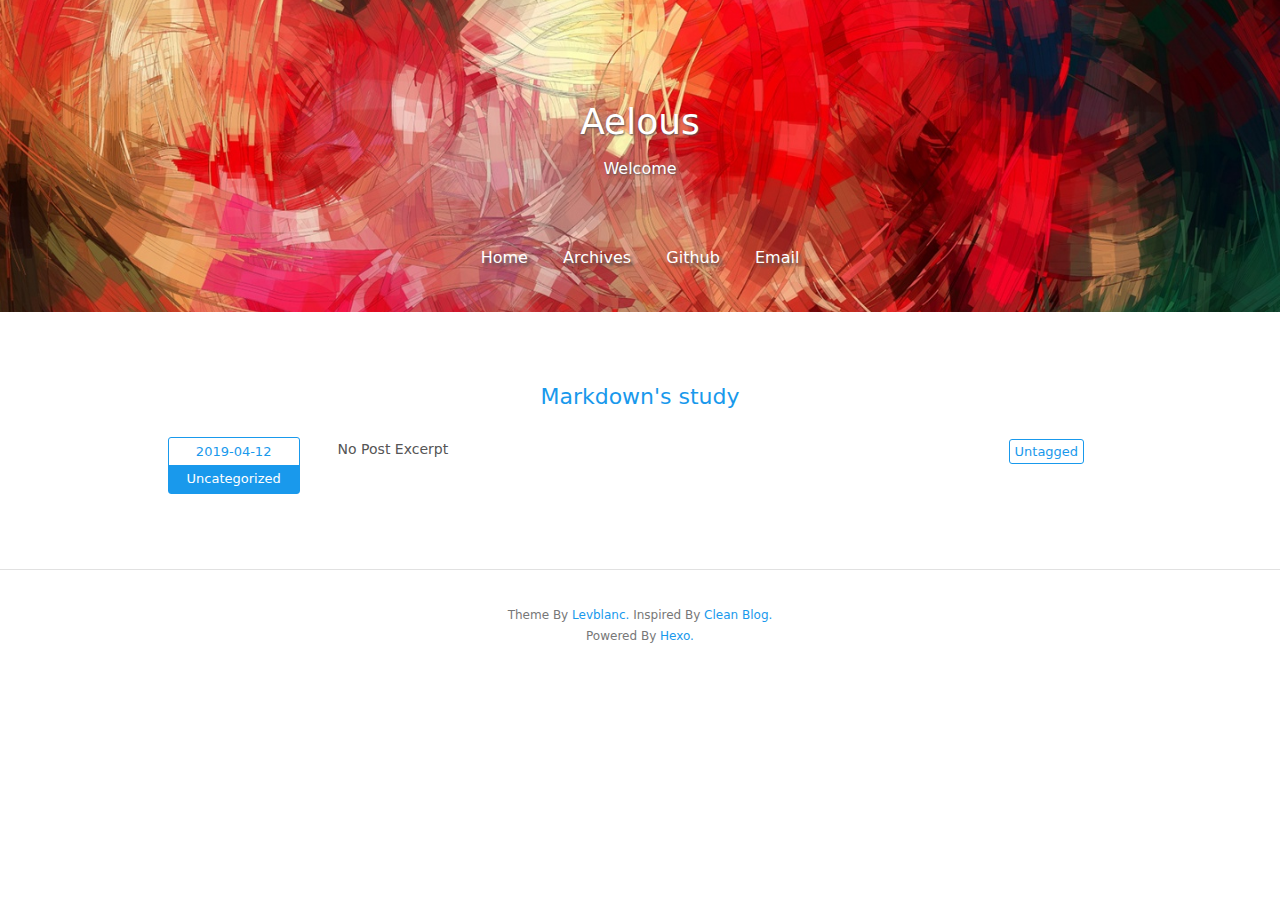
==== index.html @ 1f710404 "Site updated: 2019-04-13 15:53:36" ====
<!DOCTYPE html>
<html>
  <!-- Html Head Tag-->
  <head><meta name="generator" content="Hexo 3.8.0">
  <meta charset="UTF-8">
  <meta http-equiv="X-UA-Compatible" content="IE=edge">
  <meta name="viewport" content="width=device-width, initial-scale=1">
  <meta name="description" content>
  <meta name="author" content="Aelous">
  <!-- Open Graph Data -->
  <meta property="og:title" content="Aelous">
  <meta property="og:description" content="A domesticated man">
  <meta property="og:site_name" content="Aelous">
  <meta property="og:type" content="website">
  <meta property="og:image" content="http://aaaelous.com">
  
    <link rel="alternate" href="/atom.xml" title="Aelous" type="application/atom+xml">
  
  
    <link rel="icon" href="/favicon.png">
  

  <!-- Site Title -->
  <title>Aelous</title>

  <!-- Bootstrap CSS -->
  <link rel="stylesheet" href="/css/bootstrap.min.css">
  <!-- Custom CSS -->
  
  <link rel="stylesheet" href="/css/style.light.css">

  <!-- Google Analytics -->
  

</head>

  <body>
    <!-- Page Header -->


<header class="site-header header-background" style="background-image: url(/img/default-banner-dark.jpg)">
  <div class="container">
    <div class="row">
      <div class="col-lg-8 col-lg-offset-2 col-md-10 col-md-offset-1">
        <div class="page-title with-background-image">
          <p class="title">Aelous</p>
          <p class="subtitle">Welcome</p>
        </div>
        <div class="site-menu with-background-image">
          <ul>
            
              <li>
                <a href="/">
                  
                  Home
                  
                </a>
              </li>
            
              <li>
                <a href="/archives">
                  
                  Archives
                  
                </a>
              </li>
            
              <li>
                <a href="https://github.com/<your-github-username>">
                  
                  Github
                  
                </a>
              </li>
            
              <li>
                <a href="mailto:<your-email-address>">
                  
                  Email
                  
                </a>
              </li>
            
          </ul>
        </div>
      </div>
    </div>
  </div>
</header>

<!-- Home Page Post List -->
<div class="container">
  <div class="row">
    <div class="col-lg-10 col-md-10 col-md-offset-1">
      
        <div class="post-item-wrapper">
  <a href="/2019/04/12/Markdown's study/" class="post-title">
      Markdown&#39;s study
  </a>
  <div class="post-excerpt">
    <!-- Post Date and Categories -->
    <div class="date-and-category">
      <div class="date">2019-04-12</div>
      <div class="categories">
        
          Uncategorized
        
      </div>
    </div>
    <!-- Post Excerpt -->
    <div class="excerpt typo">No Post Excerpt</div>
    <!-- Post Tags -->
    <div class="tags">
      
        <div class="untagged">Untagged</div>
      
    </div>
  </div>
</div>

      
    </div>
  </div>
</div>

<!-- Pagination -->
<div class="container">
  <div class="row">
    <div class="col-lg-10 col-md-10 col-md-offset-1">
      <ul class="pagination">
          
          
      </ul>
    </div>
  </div>
</div>



    <!-- Footer -->
<footer>
  <div class="container">
    <div class="row">
      <div class="col-lg-8 col-lg-offset-2 col-md-10 col-md-offset-1">
        <p class="copyright text-muted">
          Theme By <a target="_blank" href="https://github.com/levblanc">Levblanc.</a>
          Inspired By <a target="_blank" href="https://github.com/klugjo/hexo-theme-clean-blog">Clean Blog.</a>
        </p><p class="copyright text-muted">
          Powered By <a target="_blank" href="https://hexo.io/">Hexo.</a>
        </p>
      </div>
    </div>
  </div>
</footer>


    <!-- After Footer Scripts -->
<script src="/js/highlight.pack.js"></script>
<script>
  document.addEventListener("DOMContentLoaded", function(event) {
    var codeBlocks = Array.prototype.slice.call(document.getElementsByTagName('pre'))
    codeBlocks.forEach(function(block, index) {
      hljs.highlightBlock(block);
    });
  });
</script>

  </body>
</html>
---- css/style.light.css ----
/* basic colors */
/* theme colors */
/* modify value of $theme-color to get different theme colors */
/* typo.css from https://github.com/sofish/typo.css */

@charset "utf-8";

/* 防止用户自定义背景颜色对网页的影响，添加让用户可以自定义字体 */
html {
  color: #333;
  background: #fff;
  -webkit-text-size-adjust: 100%;
  -ms-text-size-adjust: 100%;
  text-rendering: optimizelegibility;
}

/* 如果你的项目仅支持 IE9+ | Chrome | Firefox 等，推荐在 <html> 中添加 .borderbox 这个 class */
html.borderbox *, html.borderbox *:before, html.borderbox *:after {
  -moz-box-sizing: border-box;
  -webkit-box-sizing: border-box;
  box-sizing: border-box;
}

/* 内外边距通常让各个浏览器样式的表现位置不同 */
body, dl, dt, dd, ul, ol, li, h1, h2, h3, h4, h5, h6, pre, code, form, fieldset, legend, input, textarea, p, blockquote, th, td, hr, button, article, aside, details, figcaption, figure, footer, header, menu, nav, section {
  margin: 0;
  padding: 0;
}

/* 重设 HTML5 标签, IE 需要在 js 中 createElement(TAG) */
article, aside, details, figcaption, figure, footer, header, menu, nav, section {
  display: block;
}

/* HTML5 媒体文件跟 img 保持一致 */
audio, canvas, video {
  display: inline-block;
}

/* 要注意表单元素并不继承父级 font 的问题 */
body, button, input, select, textarea {
  font: 300 1rem/1.8 PingFang SC, Lantinghei SC, Microsoft Yahei, Hiragino Sans GB, Microsoft Sans Serif, WenQuanYi Micro Hei, sans;
}

button::-moz-focus-inner,
input::-moz-focus-inner {
  padding: 0;
  border: 0;
}

/* 去掉各Table cell 的边距并让其边重合 */
table {
  border-collapse: collapse;
  border-spacing: 0;
}

/* 去除默认边框 */
fieldset, img {
  border: 0;
}

/* 块/段落引用 */
blockquote {
  position: relative;
  color: #999;
  font-weight: 400;
  border-left: 1px solid #1abc9c;
  padding-left: 1em;
  margin: 1em 3em 1em 2em;
}

@media only screen and ( max-width: 640px ) {
  blockquote {
    margin: 1em 0;
  }
}

/* Firefox 以外，元素没有下划线，需添加 */
acronym, abbr {
  border-bottom: 1px dotted;
  font-variant: normal;
}

/* 添加鼠标问号，进一步确保应用的语义是正确的（要知道，交互他们也有洁癖，如果你不去掉，那得多花点口舌） */
abbr {
  cursor: help;
}

/* 一致的 del 样式 */
del {
  text-decoration: line-through;
}

address, caption, cite, code, dfn, em, th, var {
  font-style: normal;
  font-weight: 400;
}

/* 去掉列表前的标识, li 会继承，大部分网站通常用列表来很多内容，所以应该当去 */
ul, ol {
  list-style: none;
}

/* 对齐是排版最重要的因素, 别让什么都居中 */
caption, th {
  text-align: left;
}

q:before, q:after {
  content: '';
}

/* 统一上标和下标 */
sub, sup {
  font-size: 75%;
  line-height: 0;
  position: relative;
}

:root sub, :root sup {
  vertical-align: baseline; /* for ie9 and other modern browsers */
}

sup {
  top: -0.5em;
}

sub {
  bottom: -0.25em;
}

/* 让链接在 hover 状态下显示下划线 */
// a {
//   color: #1abc9c;
// }

// a:hover {
//   text-decoration: underline;
// }

// .typo a {
//   border-bottom: 1px solid #1abc9c;
// }

// .typo a:hover {
//   border-bottom-color: #555;
//   color: #555;
//   text-decoration: none;
// }

/* 默认不显示下划线，保持页面简洁 */
ins, a {
  text-decoration: none;
}

/* 专名号：虽然 u 已经重回 html5 Draft，但在所有浏览器中都是可以使用的，
 * 要做到更好，向后兼容的话，添加 class="typo-u" 来显示专名号
 * 关于 <u> 标签：http://www.whatwg.org/specs/web-apps/current-work/multipage/text-level-semantics.html#the-u-element
 * 被放弃的是 4，之前一直搞错 http://www.w3.org/TR/html401/appendix/changes.html#idx-deprecated
 * 一篇关于 <u> 标签的很好文章：http://html5doctor.com/u-element/
 */
u, .typo-u {
  text-decoration: underline;
}

/* 标记，类似于手写的荧光笔的作用 */
mark {
  background: #fffdd1;
  border-bottom: 1px solid #ffedce;
  padding: 2px;
  margin: 0 5px;
}

/* 代码片断 */
pre, code, pre tt {
  font-family: Courier, 'Courier New', monospace;
}

pre {
  background: #f8f8f8;
  border: 1px solid #ddd;
  padding: 1em 1.5em;
  display: block;
  -webkit-overflow-scrolling: touch;
}

/* 一致化 horizontal rule */
hr {
  border: none;
  border-bottom: 1px solid #cfcfcf;
  margin-bottom: 0.8em;
  height: 10px;
}

/* 底部印刷体、版本等标记 */
small, .typo-small,
  /* 图片说明 */
figcaption {
  font-size: 0.9em;
  color: #888;
}

strong, b {
  font-weight: bold;
  color: #000;
}

/* 可拖动文件添加拖动手势 */
[draggable] {
  cursor: move;
}

.clearfix:before, .clearfix:after {
  content: "";
  display: table;
}

.clearfix:after {
  clear: both;
}

.clearfix {
  zoom: 1;
}

/* 强制文本换行 */
.textwrap, .textwrap td, .textwrap th {
  word-wrap: break-word;
  word-break: break-all;
}

.textwrap-table {
  table-layout: fixed;
}

/* 提供 serif 版本的字体设置: iOS 下中文自动 fallback 到 sans-serif */
.serif {
  font-family: Palatino, Optima, Georgia, serif;
}

/* 保证块/段落之间的空白隔行 */
.typo table, .typo p, .typo pre, .typo ul, .typo ol, .typo dl, .typo form, .typo hr,
.typo-p, .typo-pre, .typo-ul, .typo-ol, .typo-dl, .typo-form, .typo-hr, .typo-table, blockquote {
  margin-bottom: 1.2em
}

h1, h2, h3, h4, h5, h6 {
  font-family: PingFang SC, Verdana, Helvetica Neue, Microsoft Yahei, Hiragino Sans GB, Microsoft Sans Serif, WenQuanYi Micro Hei, sans-serif;
  font-weight: 100;
  color: #000;
  line-height: 1.35;
}

/* 标题应该更贴紧内容，并与其他块区分，margin 值要相应做优化 */
.typo h1, .typo h2, .typo h3, .typo h4, .typo h5, .typo h6,
.typo-h1, .typo-h2, .typo-h3, .typo-h4, .typo-h5, .typo-h6 {
  margin-top: 1.2em;
  margin-bottom: 0.6em;
  line-height: 1.35;
}

.typo h1, .typo-h1 {
  font-size: 2em;
}

.typo h2, .typo-h2 {
  font-size: 1.8em;
}

.typo h3, .typo-h3 {
  font-size: 1.6em;
}

.typo h4, .typo-h4 {
  font-size: 1.4em;
}

.typo h5, .typo h6, .typo-h5, .typo-h6 {
  font-size: 1.2em;
}

/* 在文章中，应该还原 ul 和 ol 的样式 */
.typo ul, .typo-ul {
  margin-left: 1.3em;
  list-style: disc;
}

.typo ol, .typo-ol {
  list-style: decimal;
  margin-left: 1.9em;
}

.typo li ul, .typo li ol, .typo-ul ul, .typo-ul ol, .typo-ol ul, .typo-ol ol {
  margin-bottom: 0.8em;
  margin-left: 2em;
}

.typo li ul, .typo-ul ul, .typo-ol ul {
  list-style: circle;
}

/* 同 ul/ol，在文章中应用 table 基本格式 */
// .typo table th,
// .typo table td,
.typo-table th,
.typo-table td,
.typo table caption {
  border: 1px solid #ddd;
  padding: 0.5em 1em;
  color: #666;
}


// .typo table th,
.typo-table th {
  background: #fbfbfb;
}

// .typo table thead th,
.typo-table thead th {
  background: #f1f1f1;
}

.typo table caption {
  border-bottom: none;
}

/* 去除 webkit 中 input 和 textarea 的默认样式  */
.typo-input, .typo-textarea {
  -webkit-appearance: none;
  border-radius: 0;
}

.typo-em, .typo em, legend, caption {
  color: #000;
  font-weight: inherit;
}

/* 着重号，只能在少量（少于100个字符）且全是全角字符的情况下使用 */
.typo-em {
  position: relative;
}

.typo-em:after {
  position: absolute;
  top: 0.65em;
  left: 0;
  width: 100%;
  overflow: hidden;
  white-space: nowrap;
  content: "・・・・・・・・・・・・・・・・・・・・・・・・・・・・・・・・・・・・・・・・・・・・・・・・・・・・・・・・・・・・・・・・・・・・・・・・・・・・・・・・・・・・・・・・・・・・・・・・・・・・";
}

/* Responsive images */
.typo img {
  max-width: 100%;
}

.hljs {
  display: block;
  overflow-x: auto;
  padding: 0.5em;
  background: #23241f;
}
.hljs,
.hljs-tag,
.hljs-subst {
  color: #f8f8f2;
}
.hljs-strong,
.hljs-emphasis {
  color: #a8a8a2;
}
.hljs-bullet,
.hljs-quote,
.hljs-number,
.hljs-regexp,
.hljs-literal,
.hljs-link {
  color: #ae81ff;
}
.hljs-code,
.hljs-title,
.hljs-section,
.hljs-selector-class {
  color: #a6e22e;
}
.hljs-strong {
  font-weight: bold;
}
.hljs-emphasis {
  font-style: italic;
}
.hljs-keyword,
.hljs-selector-tag,
.hljs-name,
.hljs-attr {
  color: #f92672;
}
.hljs-symbol,
.hljs-attribute {
  color: #66d9ef;
}
.hljs-params,
.hljs-class .hljs-title {
  color: #f8f8f2;
}
.hljs-string,
.hljs-type,
.hljs-built_in,
.hljs-builtin-name,
.hljs-selector-id,
.hljs-selector-attr,
.hljs-selector-pseudo,
.hljs-addition,
.hljs-variable,
.hljs-template-variable {
  color: #e6db74;
}
.hljs-comment,
.hljs-deletion,
.hljs-meta {
  color: #75715e;
}
.highlight {
  overflow: auto;
}
.highlight table {
  width: 100%;
  max-width: 100%;
}
.highlight pre {
  font-size: 0.8125rem;
}
.highlight .gutter {
  width: 5%;
  text-align: right;
}
.highlight .gutter pre {
  border-top: 0;
  border-bottom: 0;
  border-left: 0;
}
.highlight .code {
  width: 95%;
}
.highlight .code pre {
  border: 0;
}
code {
  color: #1999ec;
  padding: 0 0.1875rem;
  margin: 0 0.125rem;
  border-radius: 0.1875rem;
  background-color: #f0e8df;
}
@media only screen and (max-width: 414px) {
  .highlight pre {
    font-size: 0.75rem;
  }
}
html,
body {
  color: #555;
  background-color: #fff;
  font-size: 100%; /* add PX (or original value) as backup */
  font-size: 100%;
}
a {
  color: #1999ec;
}
a:hover {
  text-decoration: none;
  color: #fff;
  background-color: #1999ec;
  transition: all 0.25s;
  cursor: pointer;
}
strong {
  color: #555;
}
h1,
h2,
h3,
h4,
h5,
h6 {
  color: #555;
}
.site-header {
  padding: 2.5rem 0;
  border-bottom: 1px solid #e1e1e1;
  margin-bottom: 1.875rem;
}
.site-header.header-background {
  border-bottom: 0;
  background-color: #808080;
  background-position: center center;
  background-attachment: scroll;
  -webkit-background-size: cover;
  -moz-background-size: cover;
  background-size: cover;
  -o-background-size: cover;
}
.site-header .page-title {
  color: #1999ec;
  text-align: center;
  text-shadow: 1px 1px 2px #555;
}
.site-header .page-title.with-background-image {
  color: #fff;
  padding: 3.125rem 0;
}
.site-header .page-title .title {
  font-size: 2.25rem;
}
.site-menu {
  text-align: center;
  margin-top: 0.625rem;
  text-shadow: 3px 3px 3px #555;
}
.site-menu ul {
  margin: 0 auto;
  padding: 0;
}
.site-menu ul > li {
  display: inline-block;
  margin-right: 0.625rem;
}
.site-menu ul > li:last-child {
  margin-right: 0;
}
.site-menu ul > li > a {
  padding: 0.1875rem 0.625rem;
  border-radius: 0.125rem;
}
.site-menu.with-background-image a {
  color: #fff;
}
@media only screen and (max-width: 414px) {
  .site-header .page-title.with-background-image {
    padding: 1.875rem 0;
  }
  .site-header .page-title .title {
    font-size: 1.375rem;
  }
  .site-menu {
    font-size: 1rem;
  }
  .site-menu ul li {
    margin-right: 0;
  }
  .site-menu ul li > a {
    padding: 0.1875rem 0.375rem;
  }
}
.post-item-wrapper {
  padding: 2.1875rem 0;
  border-bottom: 1px solid #e1e1e1;
  text-align: center;
  overflow: hidden;
}
.post-item-wrapper:last-child {
  border-bottom: none;
}
.post-item-wrapper .post-title {
  display: inline-block;
  padding: 0 0.625rem;
  margin-bottom: 1.25rem;
  font-size: 1.375rem;
  text-align: center;
  border-radius: 0.125rem;
}
.post-item-wrapper .post-excerpt {
  overflow: hidden;
}
.post-item-wrapper .date-and-category,
.post-item-wrapper .excerpt,
.post-item-wrapper .tags {
  float: left;
}
.post-item-wrapper .date-and-category,
.post-item-wrapper .tags {
  width: 14%;
}
.post-item-wrapper .excerpt {
  width: 64%;
  margin: 0 4%;
  font-size: 0.875rem;
  text-align: justify;
}
.post-item-wrapper .excerpt p {
  margin-bottom: 0;
}
.post-item-wrapper .date-and-category {
  font-size: 0.8125rem;
  text-align: center;
  border: 1px solid #1999ec;
  border-radius: 0.1875rem;
}
.post-item-wrapper .date-and-category .date,
.post-item-wrapper .date-and-category .categories {
  padding: 0.125rem 0;
}
.post-item-wrapper .date-and-category .date {
  color: #1999ec;
}
.post-item-wrapper .date-and-category .categories {
  color: #fff;
  background-color: #1999ec;
}
.post-item-wrapper .date-and-category .categories > a {
  color: #fff;
  background-color: #1999ec;
}
.post-item-wrapper .tags {
  overflow: hidden;
}
.post-item-wrapper .tags .untagged,
.post-item-wrapper .tags .tag {
  display: inline-block;
  font-size: 0.8125rem;
  padding: 0 0.3125rem;
  text-align: center;
  border: 1px solid #1999ec;
  border-radius: 0.1875rem;
}
.post-item-wrapper .tags .untagged {
  color: #1999ec;
}
@media only screen and (max-width: 768px) {
  .post-item-wrapper .date-and-category,
  .post-item-wrapper .tags {
    display: none;
  }
  .post-item-wrapper .excerpt {
    width: 100%;
    padding: 0 5%;
    margin: 0;
    float: none;
  }
  .post-item-wrapper .post-title {
    font-size: 1.125rem;
  }
}
.archive-item {
  margin-bottom: 1.25rem;
}
.archive-item .post-title {
  font-size: 1.25rem;
  padding: 0 0.3125rem;
  border-radius: 0.125rem;
}
.archive-item .date {
  font-size: 0.875rem;
  padding: 0 0.3125rem;
}
@media only screen and (max-width: 414px) {
  .archive-item .post-title {
    font-size: 1rem;
  }
  .archive-item .date {
    font-size: 0.875rem;
  }
}
.post-tags,
.post-info {
  font-size: 0.875rem;
  font-style: italic;
  text-align: center;
}
.post-info {
  margin-bottom: 0.3125rem;
}
.post-info .info {
  padding: 0 0.5rem;
  border-right: 1px dotted #85878a;
}
.post-info .info:last-child {
  border-right: none;
}
.post-info .categories a {
  padding: 0.125rem 0.25rem;
  border-radius: 0.125rem;
}
.post-tags {
  font-style: italic;
}
.post-tags > a {
  display: inline-block;
  padding: 0 0.25rem;
  margin-right: 0.125rem;
  border-radius: 0.125rem;
}
.post-content {
  padding-top: 2.5rem;
  padding-bottom: 2.5rem;
  font-size: 0.9375rem;
}
@media only screen and (max-width: 414px) {
  .post-tags,
  .post-info {
    font-size: 0.75rem;
  }
  .post-tags .info,
  .post-info .info {
    padding: 0 0.3125rem;
  }
  .post-tags .time,
  .post-info .time {
    display: none;
  }
  .post-content {
    font-size: 0.78125rem;
  }
}
footer {
  padding: 2.1875rem 0;
  border-top: 1px solid #e1e1e1;
  font-size: 0.75rem;
  text-align: center;
}
.pagination {
  display: block;
  text-align: center;
  overflow: hidden;
}
.pagination > li {
  display: inline-block;
}
.pagination > li > a {
  color: #1999ec;
  background-color: #fff;
  border: 1px solid #1999ec;
  border-radius: 0.1875rem;
}
.pagination > li > a:hover {
  color: #fff;
  background-color: #1999ec;
  border: 1px solid #1999ec;
}
.pagination > li > a span {
  display: inline-block;
}
@media only screen and (max-width: 414px) {
  .pagination {
    font-size: 0.875rem;
  }
}
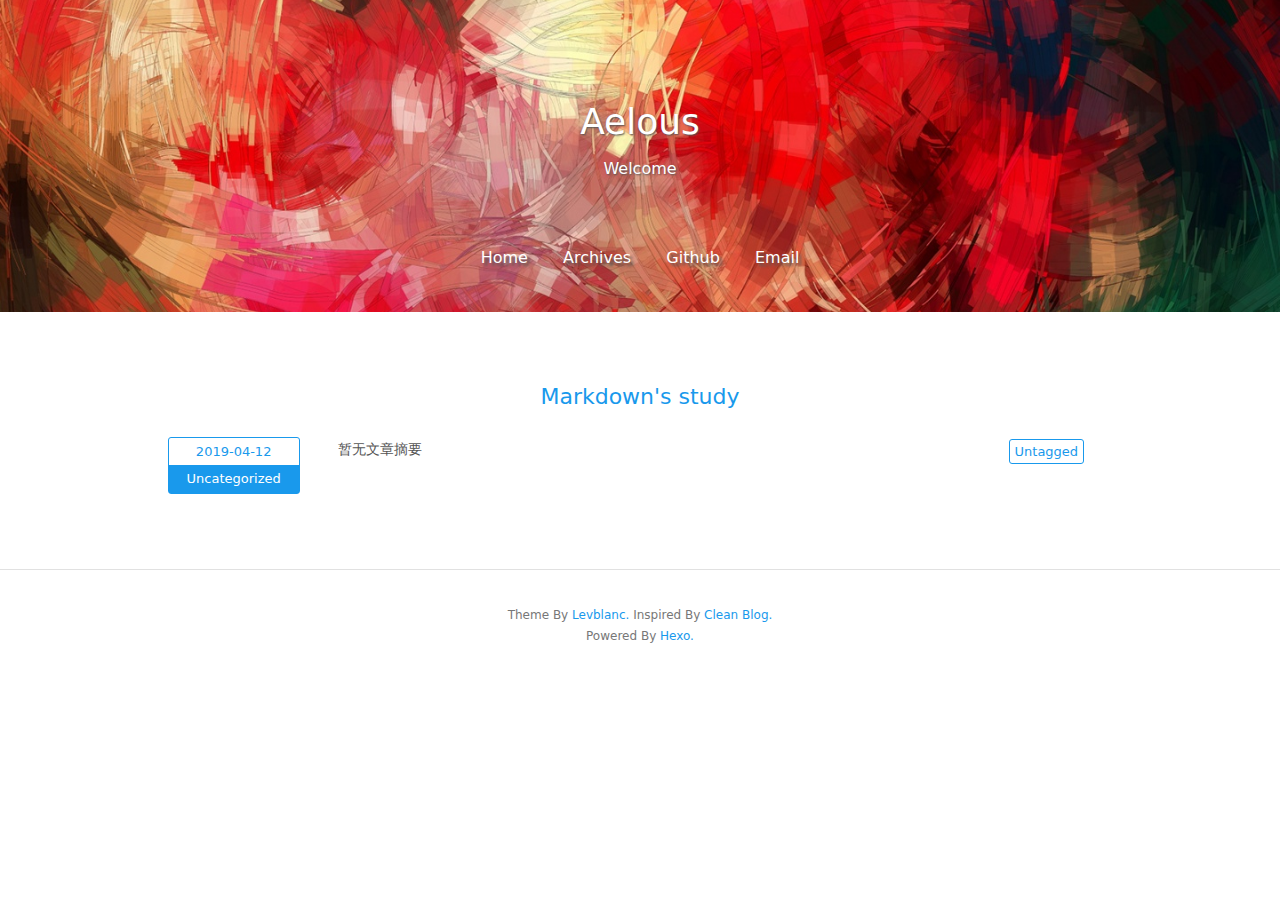
==== commit a4899803: "Site updated: 2019-04-13 15:57:32" ====
--- a/index.html
+++ b/index.html
@@ -108,7 +108,7 @@
       </div>
     </div>
     <!-- Post Excerpt -->
-    <div class="excerpt typo">No Post Excerpt</div>
+    <div class="excerpt typo">暂无文章摘要</div>
     <!-- Post Tags -->
     <div class="tags">
       
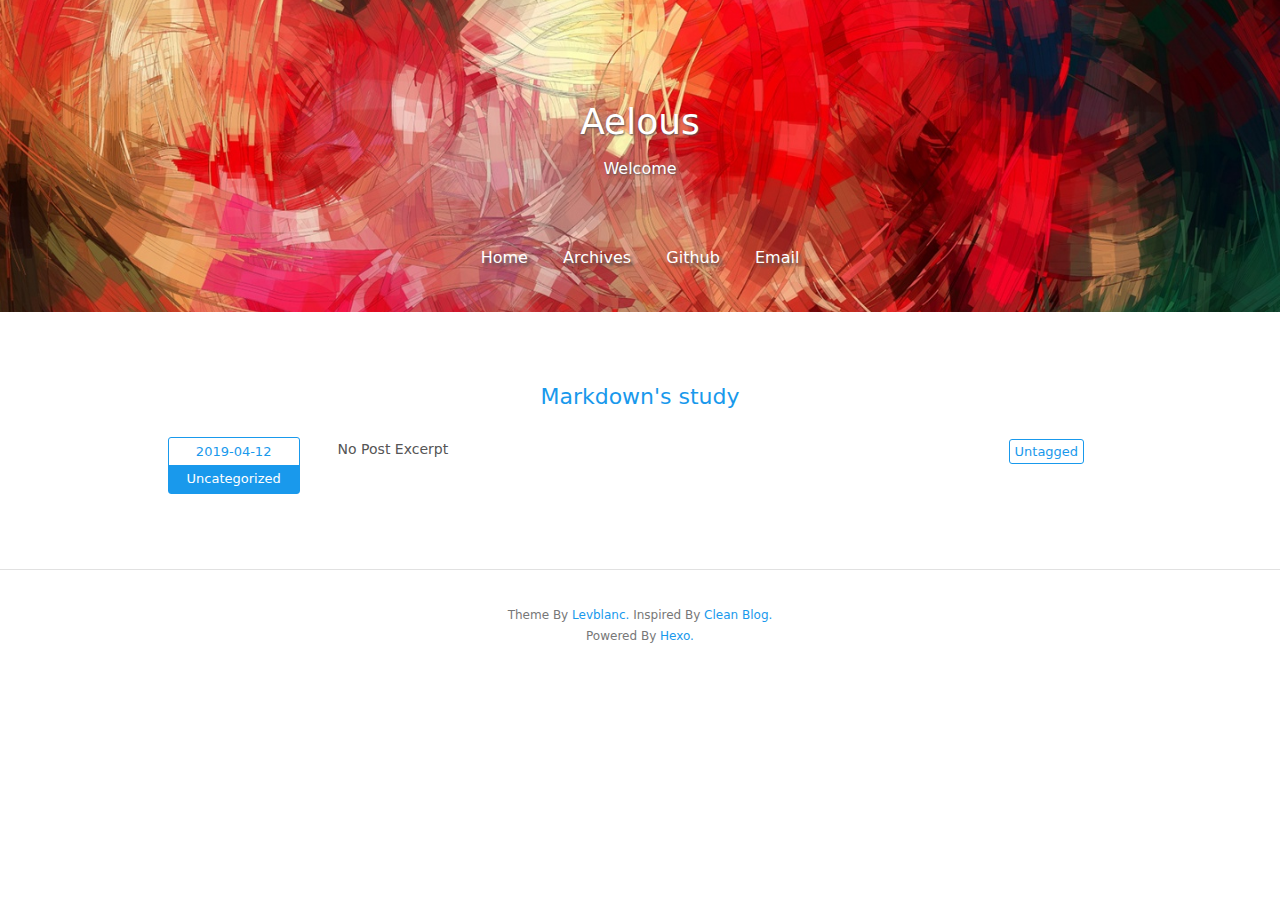
==== commit 37c86a94: "Site updated: 2019-04-13 16:29:22" ====
--- a/index.html
+++ b/index.html
@@ -66,7 +66,7 @@
               </li>
             
               <li>
-                <a href="https://github.com/<your-github-username>">
+                <a href="https://github.com/aaaelous">
                   
                   Github
                   
@@ -108,7 +108,7 @@
       </div>
     </div>
     <!-- Post Excerpt -->
-    <div class="excerpt typo">暂无文章摘要</div>
+    <div class="excerpt typo">No Post Excerpt</div>
     <!-- Post Tags -->
     <div class="tags">
       
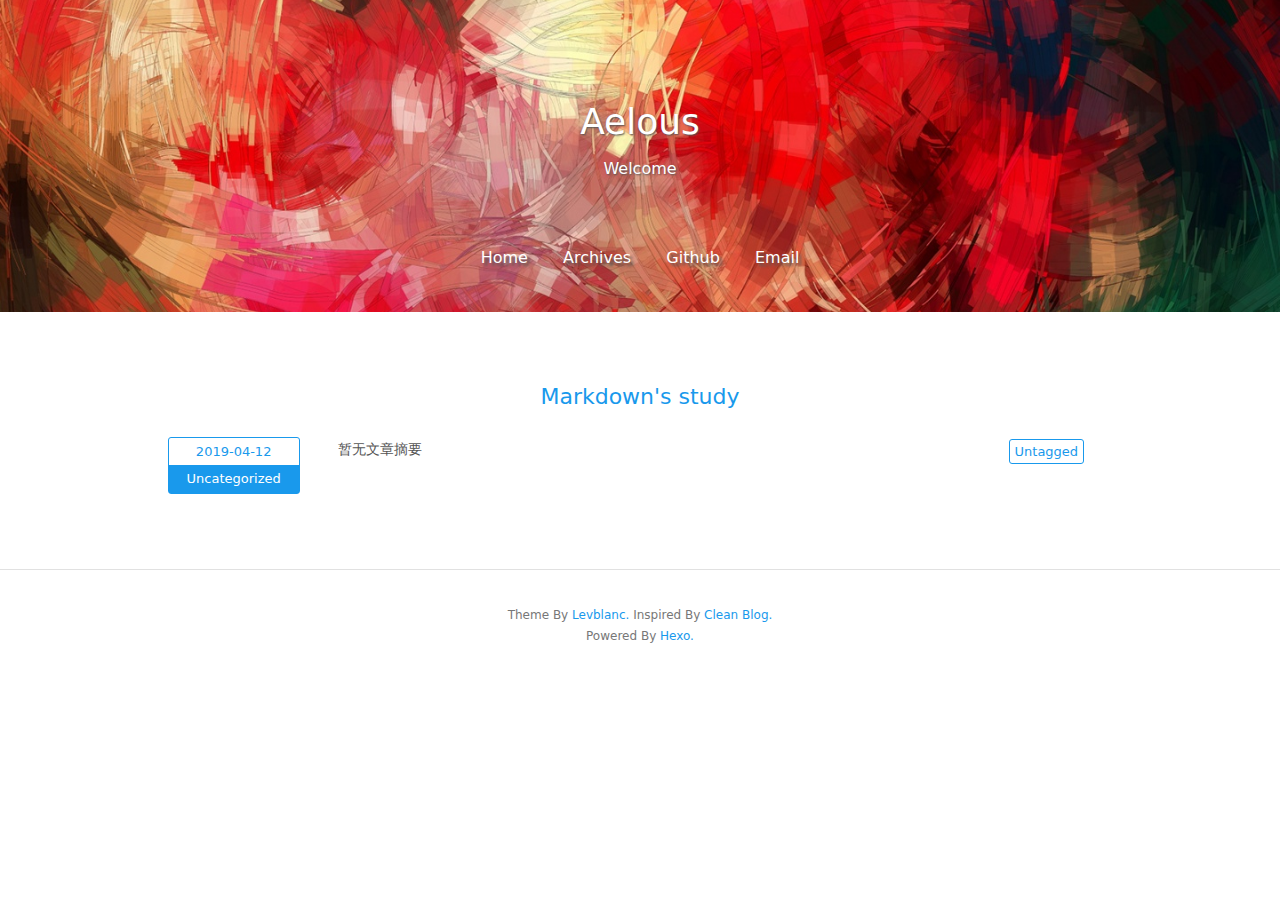
==== commit 8dcfe975: "Site updated: 2019-04-13 16:30:56" ====
--- a/index.html
+++ b/index.html
@@ -17,7 +17,7 @@
     <link rel="alternate" href="/atom.xml" title="Aelous" type="application/atom+xml">
   
   
-    <link rel="icon" href="/favicon.png">
+    <link rel="icon" href="/img/favicon.png">
   
 
   <!-- Site Title -->
@@ -74,7 +74,7 @@
               </li>
             
               <li>
-                <a href="mailto:<your-email-address>">
+                <a href="mailto:1569580131@qq.com">
                   
                   Email
                   
@@ -108,7 +108,7 @@
       </div>
     </div>
     <!-- Post Excerpt -->
-    <div class="excerpt typo">No Post Excerpt</div>
+    <div class="excerpt typo">暂无文章摘要</div>
     <!-- Post Tags -->
     <div class="tags">
       
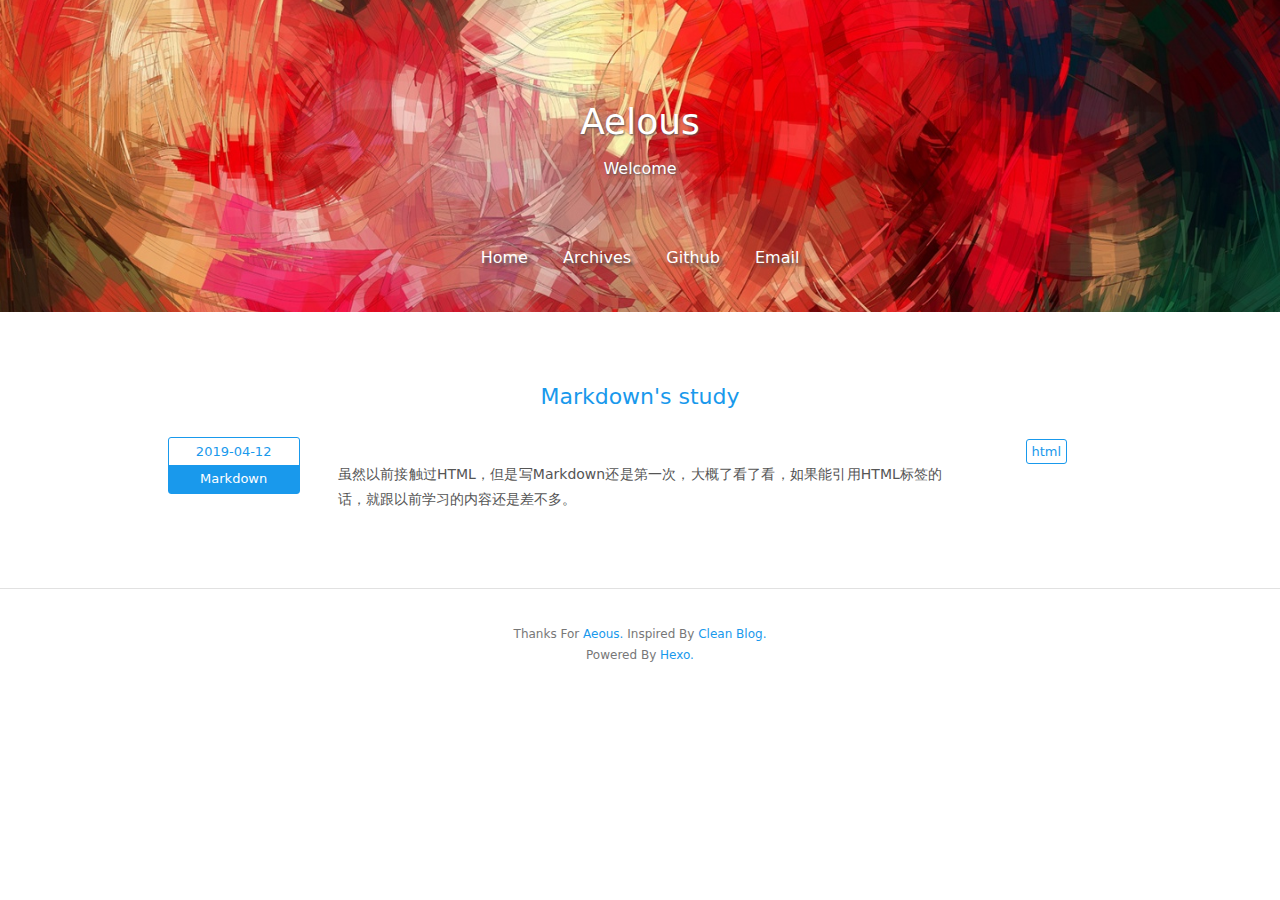
==== commit ee2daa90: "Site updated: 2019-04-13 18:03:13" ====
--- a/index.html
+++ b/index.html
@@ -103,16 +103,24 @@
       <div class="date">2019-04-12</div>
       <div class="categories">
         
-          Uncategorized
+          
+
+<a href="/categories/Markdown/">Markdown</a>
+
         
       </div>
     </div>
     <!-- Post Excerpt -->
-    <div class="excerpt typo">暂无文章摘要</div>
+    <div class="excerpt typo"><p>​    </p>
+<p>虽然以前接触过HTML，但是写Markdown还是第一次，大概了看了看，如果能引用HTML标签的话，就跟以前学习的内容还是差不多。</p></div>
     <!-- Post Tags -->
     <div class="tags">
       
-        <div class="untagged">Untagged</div>
+        
+
+<a class="tag" href="/tags/html/">html</a>
+
+
       
     </div>
   </div>
@@ -143,7 +151,7 @@
     <div class="row">
       <div class="col-lg-8 col-lg-offset-2 col-md-10 col-md-offset-1">
         <p class="copyright text-muted">
-          Theme By <a target="_blank" href="https://github.com/levblanc">Levblanc.</a>
+          Thanks For <a target="_blank" href="https://github.com/aaaelous">Aeous.</a>
           Inspired By <a target="_blank" href="https://github.com/klugjo/hexo-theme-clean-blog">Clean Blog.</a>
         </p><p class="copyright text-muted">
           Powered By <a target="_blank" href="https://hexo.io/">Hexo.</a>
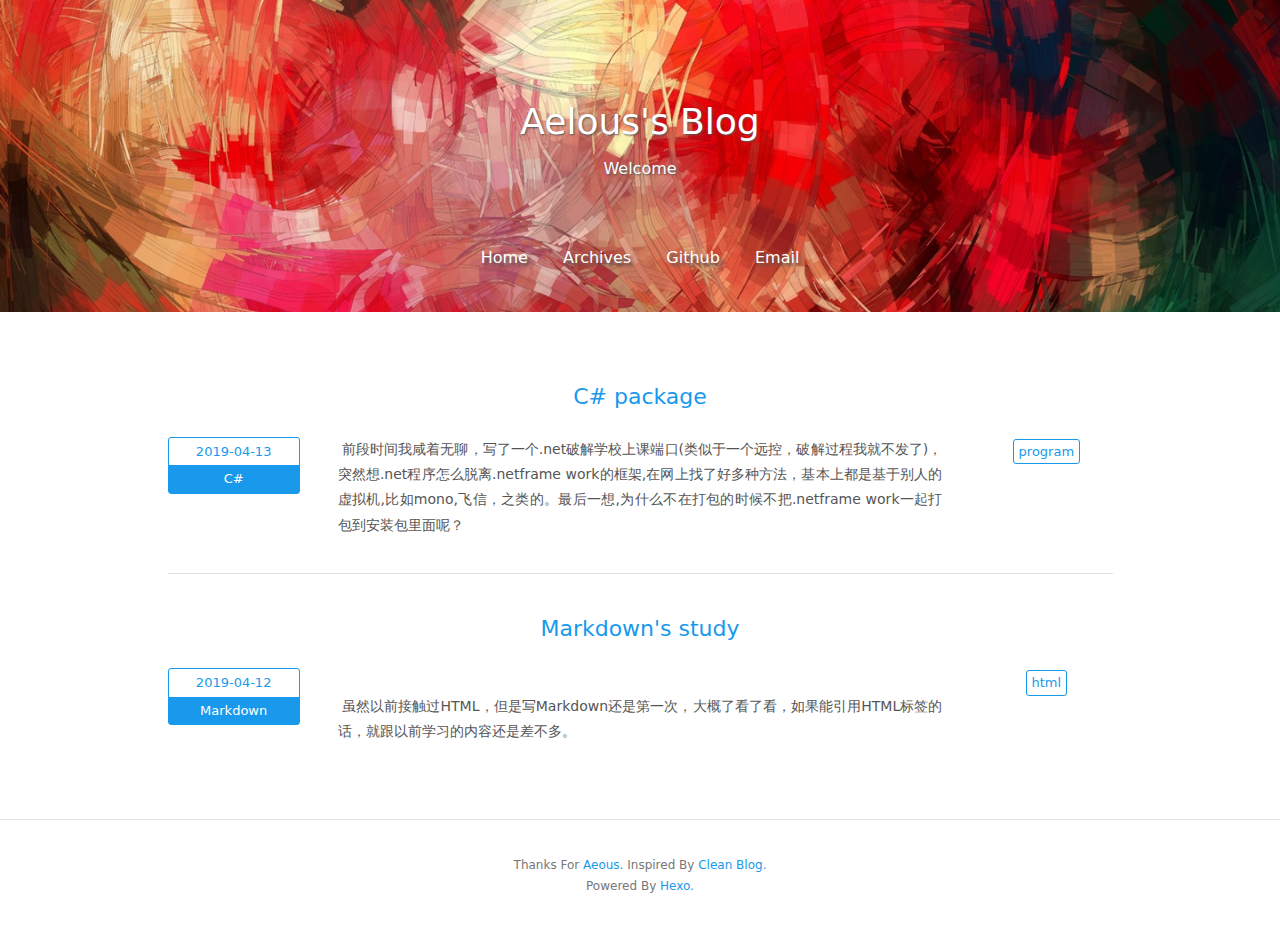
==== commit 1533f57a: "Site updated: 2019-04-13 23:11:12" ====
--- a/index.html
+++ b/index.html
@@ -8,20 +8,20 @@
   <meta name="description" content>
   <meta name="author" content="Aelous">
   <!-- Open Graph Data -->
-  <meta property="og:title" content="Aelous">
+  <meta property="og:title" content="Aelous&#39;s Blog">
   <meta property="og:description" content="A domesticated man">
-  <meta property="og:site_name" content="Aelous">
+  <meta property="og:site_name" content="Aelous&#39;s Blog">
   <meta property="og:type" content="website">
   <meta property="og:image" content="http://aaaelous.com">
   
-    <link rel="alternate" href="/atom.xml" title="Aelous" type="application/atom+xml">
+    <link rel="alternate" href="/atom.xml" title="Aelous&#39;s Blog" type="application/atom+xml">
   
   
     <link rel="icon" href="/img/favicon.png">
   
 
   <!-- Site Title -->
-  <title>Aelous</title>
+  <title>Aelous's Blog</title>
 
   <!-- Bootstrap CSS -->
   <link rel="stylesheet" href="/css/bootstrap.min.css">
@@ -43,7 +43,7 @@
     <div class="row">
       <div class="col-lg-8 col-lg-offset-2 col-md-10 col-md-offset-1">
         <div class="page-title with-background-image">
-          <p class="title">Aelous</p>
+          <p class="title">Aelous&#39;s Blog</p>
           <p class="subtitle">Welcome</p>
         </div>
         <div class="site-menu with-background-image">
@@ -92,6 +92,39 @@
 <div class="container">
   <div class="row">
     <div class="col-lg-10 col-md-10 col-md-offset-1">
+      
+        <div class="post-item-wrapper">
+  <a href="/2019/04/13/Csharp SetupPackage/" class="post-title">
+      C# package
+  </a>
+  <div class="post-excerpt">
+    <!-- Post Date and Categories -->
+    <div class="date-and-category">
+      <div class="date">2019-04-13</div>
+      <div class="categories">
+        
+          
+
+<a href="/categories/C/">C#</a>
+
+        
+      </div>
+    </div>
+    <!-- Post Excerpt -->
+    <div class="excerpt typo"><p>​    前段时间我咸着无聊，写了一个.net破解学校上课端口(类似于一个远控，破解过程我就不发了)，突然想.net程序怎么脱离.netframe work的框架,在网上找了好多种方法，基本上都是基于别人的虚拟机,比如mono,飞信，之类的。最后一想,为什么不在打包的时候不把.netframe work一起打包到安装包里面呢？</p></div>
+    <!-- Post Tags -->
+    <div class="tags">
+      
+        
+
+<a class="tag" href="/tags/program/">program</a>
+
+
+      
+    </div>
+  </div>
+</div>
+
       
         <div class="post-item-wrapper">
   <a href="/2019/04/12/Markdown's study/" class="post-title">
@@ -112,7 +145,7 @@
     </div>
     <!-- Post Excerpt -->
     <div class="excerpt typo"><p>​    </p>
-<p>虽然以前接触过HTML，但是写Markdown还是第一次，大概了看了看，如果能引用HTML标签的话，就跟以前学习的内容还是差不多。</p></div>
+<p>​    虽然以前接触过HTML，但是写Markdown还是第一次，大概了看了看，如果能引用HTML标签的话，就跟以前学习的内容还是差不多。</p></div>
     <!-- Post Tags -->
     <div class="tags">
       
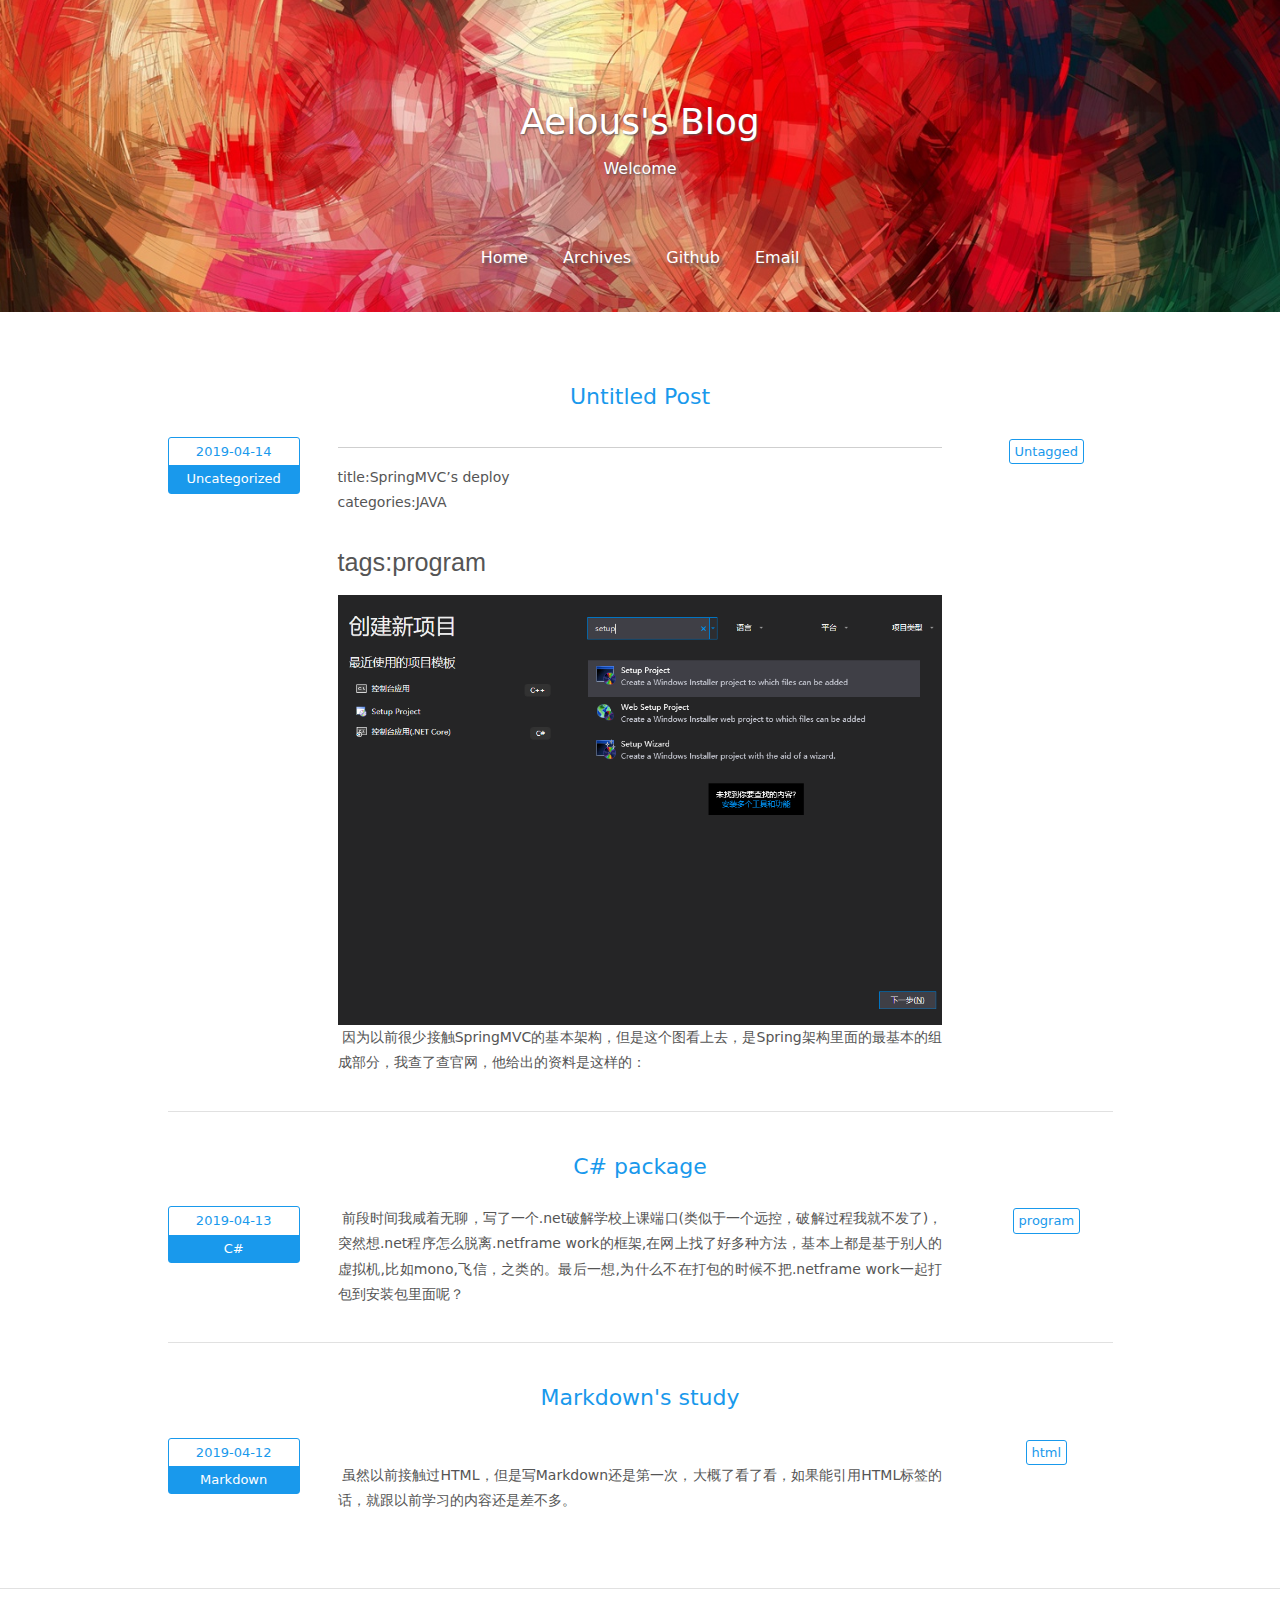
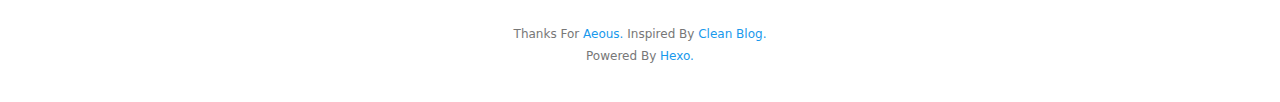
==== commit c5cf1d6f: "Site updated: 2019-04-14 22:33:15" ====
--- a/index.html
+++ b/index.html
@@ -94,6 +94,35 @@
     <div class="col-lg-10 col-md-10 col-md-offset-1">
       
         <div class="post-item-wrapper">
+  <a href="/2019/04/14/SpringMVC的部署/" class="post-title">
+      Untitled Post
+  </a>
+  <div class="post-excerpt">
+    <!-- Post Date and Categories -->
+    <div class="date-and-category">
+      <div class="date">2019-04-14</div>
+      <div class="categories">
+        
+          Uncategorized
+        
+      </div>
+    </div>
+    <!-- Post Excerpt -->
+    <div class="excerpt typo"><hr>
+<p>title:SpringMVC’s deploy<br>categories:JAVA</p>
+<h2 id="tags-program"><a href="#tags-program" class="headerlink" title="tags:program"></a>tags:program</h2><p><img src="/img/1.png" alt="MVC"></p>
+<p>​    因为以前很少接触SpringMVC的基本架构，但是这个图看上去，是Spring架构里面的最基本的组成部分，我查了查官网，他给出的资料是这样的：</p></div>
+    <!-- Post Tags -->
+    <div class="tags">
+      
+        <div class="untagged">Untagged</div>
+      
+    </div>
+  </div>
+</div>
+
+      
+        <div class="post-item-wrapper">
   <a href="/2019/04/13/Csharp SetupPackage/" class="post-title">
       C# package
   </a>
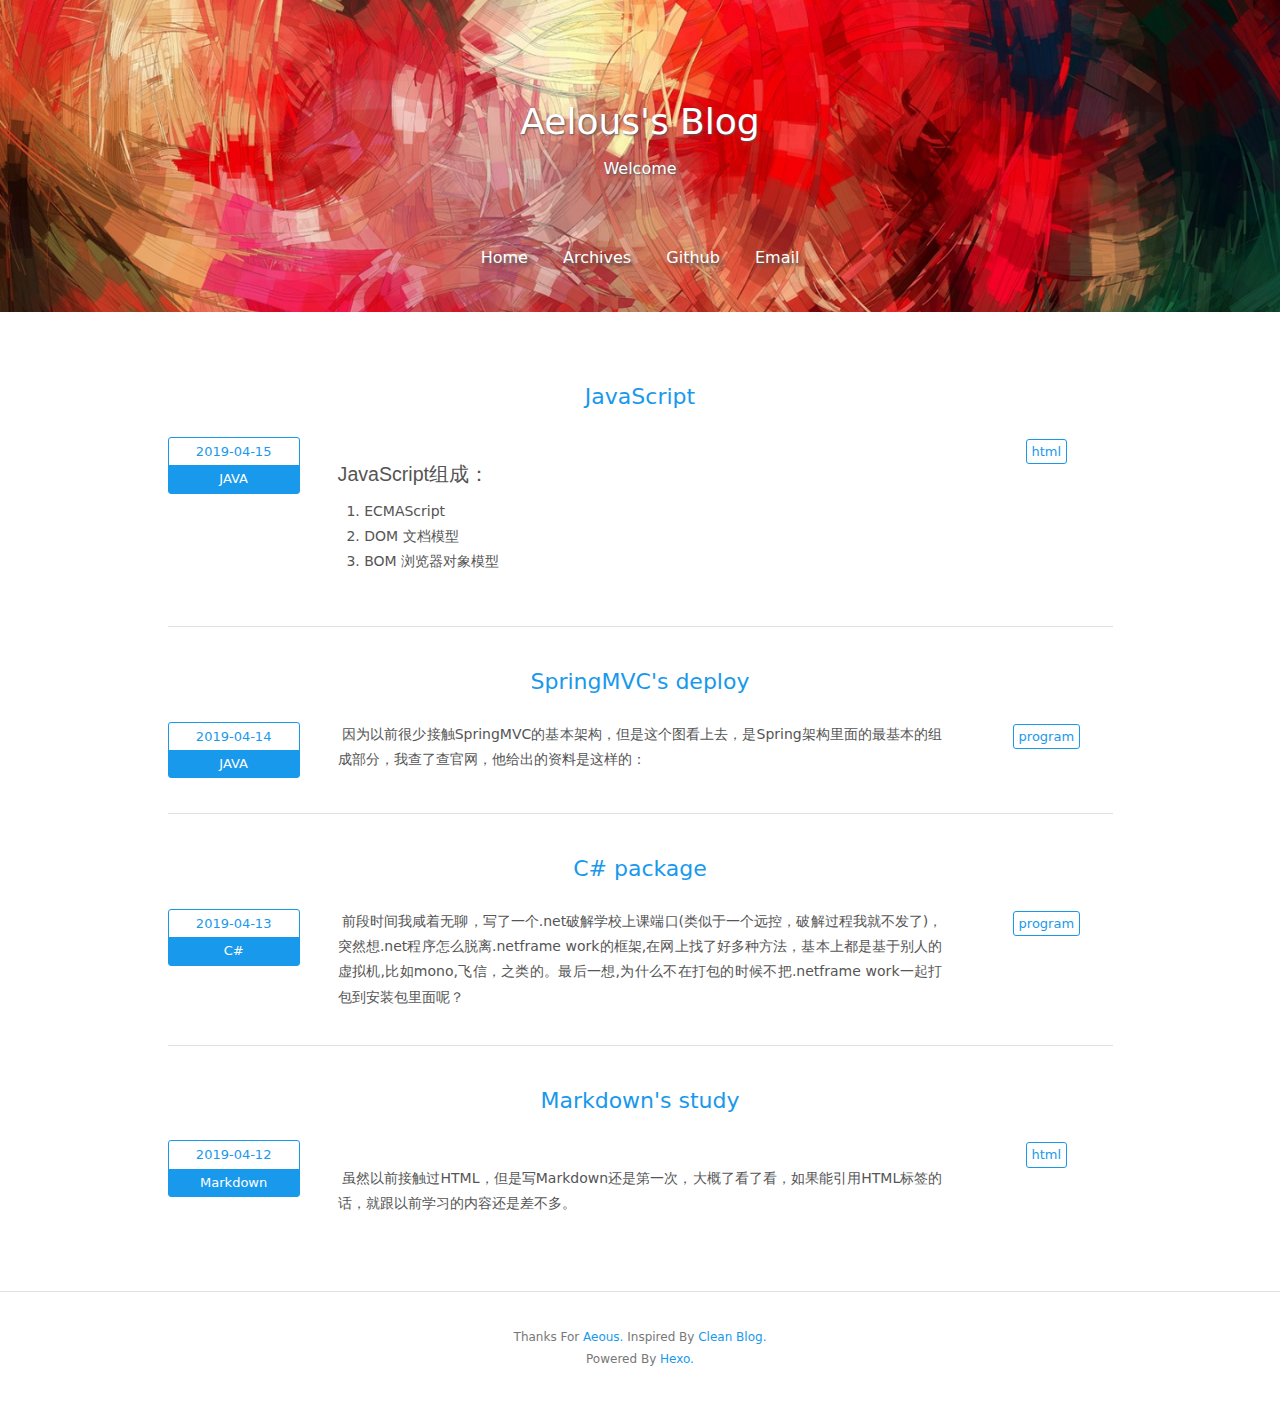
==== commit db9cd474: "Site updated: 2019-04-17 20:03:53" ====
--- a/index.html
+++ b/index.html
@@ -94,8 +94,44 @@
     <div class="col-lg-10 col-md-10 col-md-offset-1">
       
         <div class="post-item-wrapper">
+  <a href="/2019/04/15/JavaScript基础/" class="post-title">
+      JavaScript
+  </a>
+  <div class="post-excerpt">
+    <!-- Post Date and Categories -->
+    <div class="date-and-category">
+      <div class="date">2019-04-15</div>
+      <div class="categories">
+        
+          
+
+<a href="/categories/JAVA/">JAVA</a>
+
+        
+      </div>
+    </div>
+    <!-- Post Excerpt -->
+    <div class="excerpt typo"><h4 id="JavaScript组成："><a href="#JavaScript组成：" class="headerlink" title="JavaScript组成："></a>JavaScript组成：</h4><ol>
+<li>ECMAScript</li>
+<li>DOM 文档模型</li>
+<li><p>BOM 浏览器对象模型</p></li></ol></div>
+    <!-- Post Tags -->
+    <div class="tags">
+      
+        
+
+<a class="tag" href="/tags/html/">html</a>
+
+
+      
+    </div>
+  </div>
+</div>
+
+      
+        <div class="post-item-wrapper">
   <a href="/2019/04/14/SpringMVC的部署/" class="post-title">
-      Untitled Post
+      SpringMVC&#39;s deploy
   </a>
   <div class="post-excerpt">
     <!-- Post Date and Categories -->
@@ -103,19 +139,23 @@
       <div class="date">2019-04-14</div>
       <div class="categories">
         
-          Uncategorized
-        
-      </div>
-    </div>
-    <!-- Post Excerpt -->
-    <div class="excerpt typo"><hr>
-<p>title:SpringMVC’s deploy<br>categories:JAVA</p>
-<h2 id="tags-program"><a href="#tags-program" class="headerlink" title="tags:program"></a>tags:program</h2><p><img src="/img/1.png" alt="MVC"></p>
-<p>​    因为以前很少接触SpringMVC的基本架构，但是这个图看上去，是Spring架构里面的最基本的组成部分，我查了查官网，他给出的资料是这样的：</p></div>
-    <!-- Post Tags -->
-    <div class="tags">
-      
-        <div class="untagged">Untagged</div>
+          
+
+<a href="/categories/JAVA/">JAVA</a>
+
+        
+      </div>
+    </div>
+    <!-- Post Excerpt -->
+    <div class="excerpt typo"><p>​    因为以前很少接触SpringMVC的基本架构，但是这个图看上去，是Spring架构里面的最基本的组成部分，我查了查官网，他给出的资料是这样的：</p></div>
+    <!-- Post Tags -->
+    <div class="tags">
+      
+        
+
+<a class="tag" href="/tags/program/">program</a>
+
+
       
     </div>
   </div>
